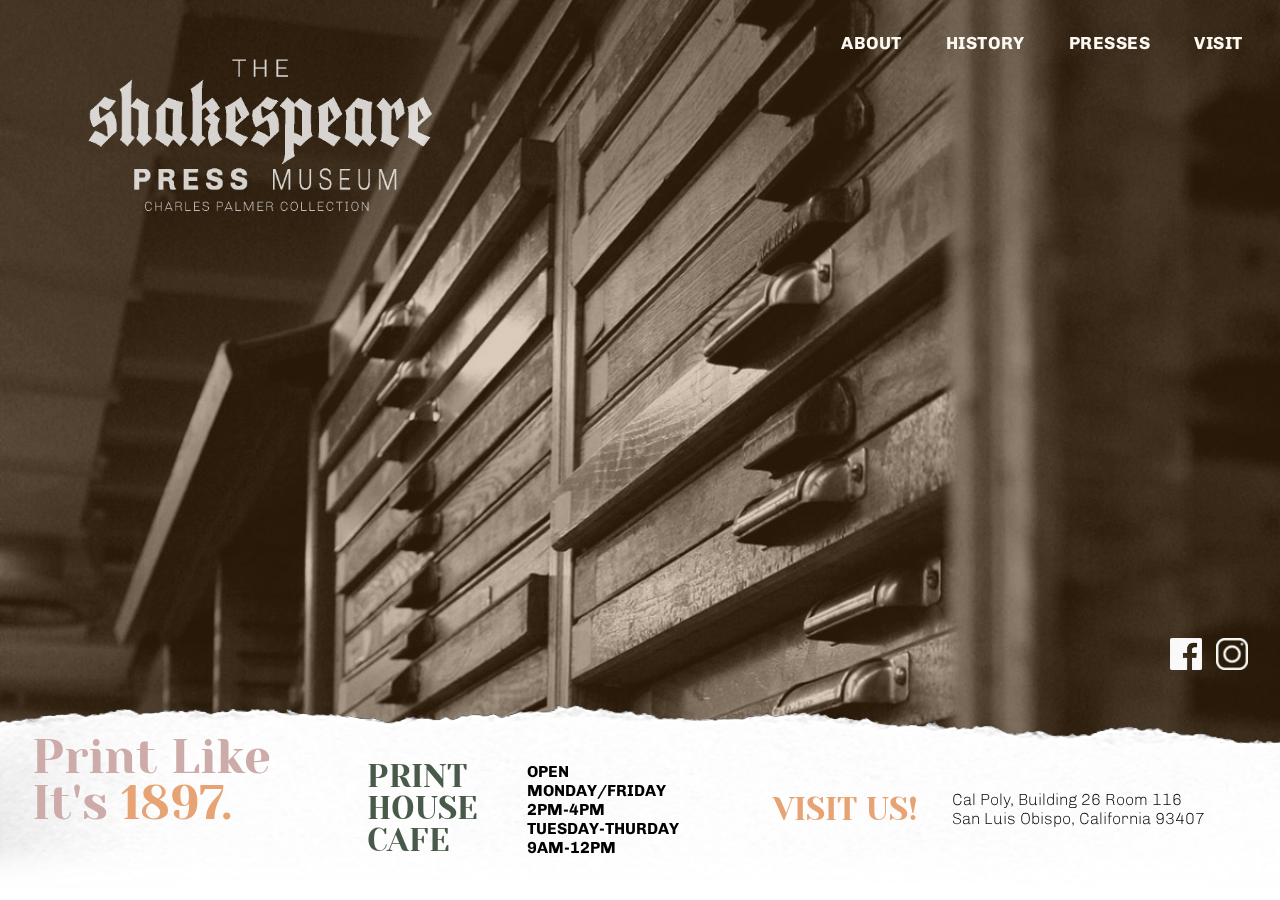
==== spm/index.html @ 58b2f532 "Update index.html" ====
<!DOCTYPE HTML>
<html>
<head>
    <!--Links to CSS-->
    <link rel="stylesheet" href="style.css">

    <meta name="viewport" content="width=device-width, initial-scale=1.0">

    <!--Links to Google Fonts-->
    <link href="https://fonts.googleapis.com/css?family=Chivo:300,400,400i,700,900|Yeseva+One&display=swap" rel="stylesheet">


    <title>Shakespeare Press Museum | Home</title>

</head>

<body>

    <!--HEADER: COPY & PASTE TO EVERY PAGE-->
    <header>
        <a href="index.html"><img class="logo" src="images/logo.png"></a>
        <nav>
            <ul>
                <li><a href="about.html">About</a></li>
                <li><a href="history.html">History</a></li>
                <li><a href="presses.html">Presses</a></li>
                <li><a href="visit.html">Visit</a></li>
            </ul>
        </nav>
    </header>
    <!--END HEADER-->

    <!--VIDEO: HOME PAGE ONLY-->
    <div id="covervideo">
        <video loop muted autoplay poster="images/indeximage.jpg" id="covervideo2">
            <source src="spmvideosmall.mp4" type="video/mp4">
        </video>
    </div>

    <img class="cover" src="images/indeximage.jpg">

    <div class="container">
        <!--SOCIAL ICONS-->

        <div class="socialicons">
            <a href="https://www.facebook.com/ShakespearePressMuseum/"><img src="images/facebook.png" alt="Facebook"></a>
            <a href="https://www.instagram.com/shakespearepress/"><img src="images/instagram.png" alt="Instagram"></a>
        </div>

        <!-- PAUSE/PLAY -->
        <button id="play" onclick="myFunction()"><img src="images/pause.png"></button>

        <!--BOTTOM BAR-->

        <img class="bottombar" src="images/footer.png">

        <div class="bottombar">
            <dd class="home">Print Like<br>It's <span class="orange">1897.</span></dd>

            <!--INFORMATION BLOCKS: HOME PAGE ONLY-->
            <div class="blocks">
                <div class="infoblockgreen">
                    <h2>Print House <br> Cafe</h2>
                    <!--update regularly-->
                    <h5>Open
                        <br>Monday/Friday<br>2PM-4PM
                        <br>Tuesday-Thurday</br>9AM-12PM

                        </h5>
                        
                </div>
                <div class="infoblockorange">
                    <h2>Visit Us!</h2>
                    <h5><span class="light">Cal Poly, Building 26 Room 116 <br>
                            San Luis Obispo, California 93407</span></h5>
                </div>
            </div>

        </div>
    </div>



    <script type="text/javascript">
        // Get the video
        var video = document.querySelector("#covervideo2");

        // Get the button
        var btn = document.querySelector("#play");

        // Pause and play the video, and change the button text
        function myFunction() {
            if (video.paused) {
                video.play();
            } else {
                video.pause();
            }
        }
    </script>

</body></html>
---- spm/style.css ----
.logo{
    width:25em;
    padding:2em;
    float:left;
    transition:.5s;
}
.logo:hover{
    opacity:.8;
    -webkit-transition:1s ease-in-out;
    transition:.5s ease-in-out;
}

body{
    font-family:chivo, sans-serif;
    background-color:#845018;
}

dd{
    margin:9em 0 0 0;
    width:20%;
    min-width:5em;
    font-family: yeseva one, serif;
    font-size:4em;
    color:#FDF8F2;
    font-weight:100;
    padding:0 .5em;
    line-height: 95%;
}

h1{
    font-family: yeseva one, serif;
    font-size:3em;
    /*color:#FDF8F2;*/
    color: white;
    font-weight:100;
}

h2{
    font-family: yeseva one, serif;
    color:#FDF8F2;
    font-size:2em;
}

h5{
   font-size:1em; 
}

.cover{
    position: fixed;
    top:0;
    right: 0;
    bottom: 0;
    left: 0;
    overflow: hidden;
    z-index: -100;
    width:100%;
    filter: grayscale(100%);
    opacity: .7;
    visibility: hidden;
}

.light{
    font-weight:100;
}

.orange{
    color:#E7A373;
}

header{
    margin:0;
    width:100%;
    padding:none;
    height:5.1em;
    position: fixed;
    top: 0;
    left:0;
    z-index:1;
}

a{
    text-decoration: none;
}

nav a{
    color:#FDF8F2;
    padding:2em 1.2em .7em 1.3em;
    font-weight:700;
    font-size:1.1em;
    letter-spacing: .03em;
    -webkit-transition: 1s ease-in-out;
        transition:.5s ease-in-out;
}

nav a:hover{
    background:#CDABA9;
    color:#FDF8F2;
    transition: .5s;
}

nav ul{
    display:flex;
    justify-content: flex-end;
    text-transform: uppercase;
    padding:1em;
}
nav ul li{
    list-style-type: none;
    flex-direction: row;
}


/* HOME PAGE ONLY STUFF */

#covervideo {
    position: fixed;
    top:0;
    right: 0;
    bottom: 0;
    left: 0;
    overflow: hidden;
    z-index: -100;
    width:100%;
    filter: grayscale(100%);
    opacity: .7;
}

#covervideo2 {
    position: inherit;
    top: 0;
    left: 0;
    min-width: 70em;
    width:100%;
}

button{
    float:right;
    margin:100% 0 0 0;
    background:none;
    border:none;
    height:4em;
    opacity:.3;

}
button img{
    width:3em;

}
button:hover {
    opacity:1;
    transition:1s;
}

.container{
    width:101vw;
    padding:0 -2em 0 0;
    margin-left:-1em;
    position:fixed;
    bottom:0;
}

.bottombar{
    width:100%;
    display:flex;
    flex-direction: row;
    align-content: flex-end;
    padding:1em;
}

img.bottombar{
    position:relative;
    z-index:-1;
    margin-bottom:-15em;
    margin-left:-1em;
    min-width: 100em;
    max-height:15em;
}

dd.home{
    margin:0;
    min-width:5em;
    font-family: yeseva one, serif;
    font-size:3em;
    color:#CDABA9;
    font-weight:100;
    padding:0 0 0 .5em;
    line-height: 95%;
}

/* INFO BLOCKS – HOME PAGE ONLY*/
.blocks{ 
    display:flex;
    flex:1 1 0;

}

/* VISIT US INFO BLOCK */

.infoblockorange{
    padding-right:5em;
    display:flex;
    flex: 1 1 0;
    flex-direction: row;
    text-transform: uppercase;
    text-align: center;
    align-content: center;
    justify-content: center;
}

.infoblockorange h2{
    width:auto;
    margin:auto;
    text-align: left;
    font-weight: 100;
    color:#E7A373;
}
.infoblockorange h5{
    text-transform: none;
    margin:auto 1em;
    text-align: left;
}

/*OPEN HOURS - INFO BLOCK*/

.infoblockgreen{
    display:flex;
    text-transform: uppercase;
    justify-content: center;
    align-items: center;
    flex:1 1 0;
    align-content: center;
}
.infoblockgreen h2{
    color:#495A4A;
    padding-right:1em;
}

/*SOCIAL ICONS*/
.socialicons{
    float:right;
    margin:100% 2em 0 0;
}
.socialicons img{
    width:2em;
    margin:.3em;
    transition:.5s;
}
.socialicons img:hover{
    filter:brightness(65%) sepia(100%)hue-rotate(-20deg) saturate(140%);
    transition:.5s;
}

.infoblockgreen h2{
    font-weight: 100;
    width:4em;
    text-align: left;
    line-height:100%;
    color:#495A4A;
}

/**MEDIA QUERIES**/

@media only screen and (max-width: 900px){
    
    .bottombar{
        display:block;
        clear:both;
        float:none;
        width:100%;
    }
    
    dd.home{
        width:90%;
        clear:both;
        float:none;
        margin:auto;
        padding:0;
    }
    
    .infoblockgreen{
        width:100%;
    }
    
    
}
@media only screen and (max-width: 800px) {
    header{
        height:10em;
        display:flex;
        flex-direction: column-reverse;
    }
    
    .cover{
        width:100%;
    }
    .logo{
        float:none;
        display:block;
        margin: auto;
        margin-bottom: -4em;
        padding:2em 0 0 0;
    }
    nav ul{
        padding:0;
        margin:0;
    }
    nav ul li{
        text-align: center;
        margin: 0em auto;
        align-content: center;
    }
    
    nav a:hover{
        background: none;
        color:#E7A373;
    }
    
    dd{
        margin:2em 0 0 0;
    }
    
    .cover{
        min-width:50em;
    }
    .pagerip{
        margin-top:1.2em;
    }
    
    .container{
    }
    
    .blocks{
        width:101%;
        margin-left: -1em;
        padding: 9em auto 1em .5em;
        background-color:#fff;
        flex-direction: column;
    }
    
    .infoblockorange{
        width:100%;
        height:9em;
        margin:auto;
        align-items: center;
        flex-direction: column;
        align-content: center;
        padding-bottom:2em;
    }
    
    .blocks h2{
        font-size: 2em;
        width:auto;
        margin: 1em;
    }
    .blocks h5{
        font-size:1em;
        margin:0 1em;
    }

    .infoblockgreen h2{
        margin-right:0em;
    
    }
    .infoblockgreen h5{
        margin:0;

    }
    
    .infoblockorange h2{
        margin:0;
    }

    .socialicons{
       display:flex;
       flex-direction:column;
       margin-right:0;
    }
    
    button{
        margin-top:0;
        margin-left:100%;
    }
    
    .bottombar{
        margin-bottom:-1em;
    }
    
    .infoblockorange{
        padding-bottom: 2em;
    }
}

@media only screen and (min-height: 900px){

    
    #covervideo2{
        visibility: hidden;
    }
    
    .cover{
        visibility: visible;
    }
    
    button{
        visibility:hidden;
    }
    
}
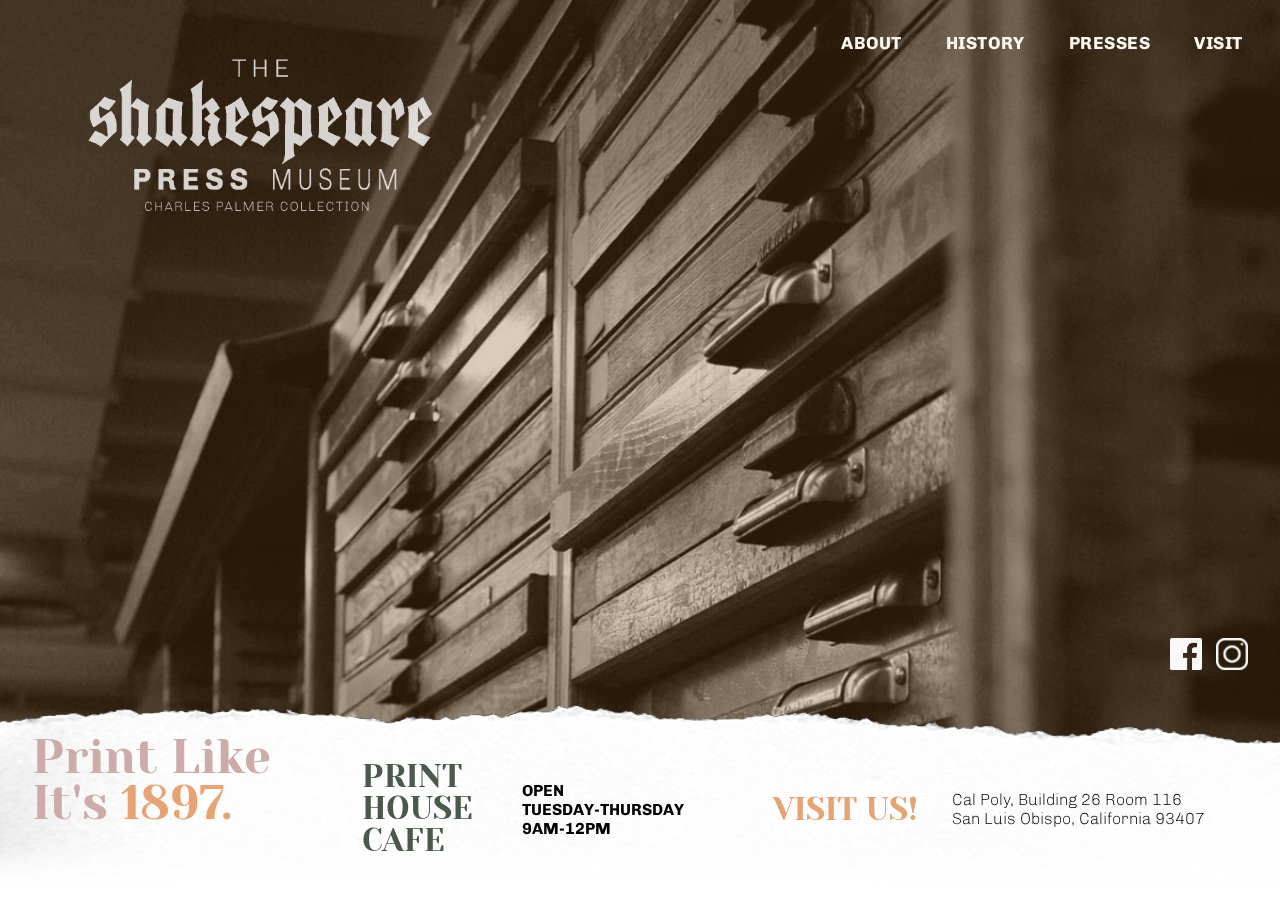
==== commit c56bb2fe: "Update index.html" ====
--- a/spm/index.html
+++ b/spm/index.html
@@ -63,9 +63,7 @@
                     <h2>Print House <br> Cafe</h2>
                     <!--update regularly-->
                     <h5>Open
-                        <br>Monday/Friday<br>2PM-4PM
-                        <br>Tuesday-Thurday</br>9AM-12PM
-
+                        <br>Tuesday-Thursday<br>9AM-12PM
                         </h5>
                         
                 </div>
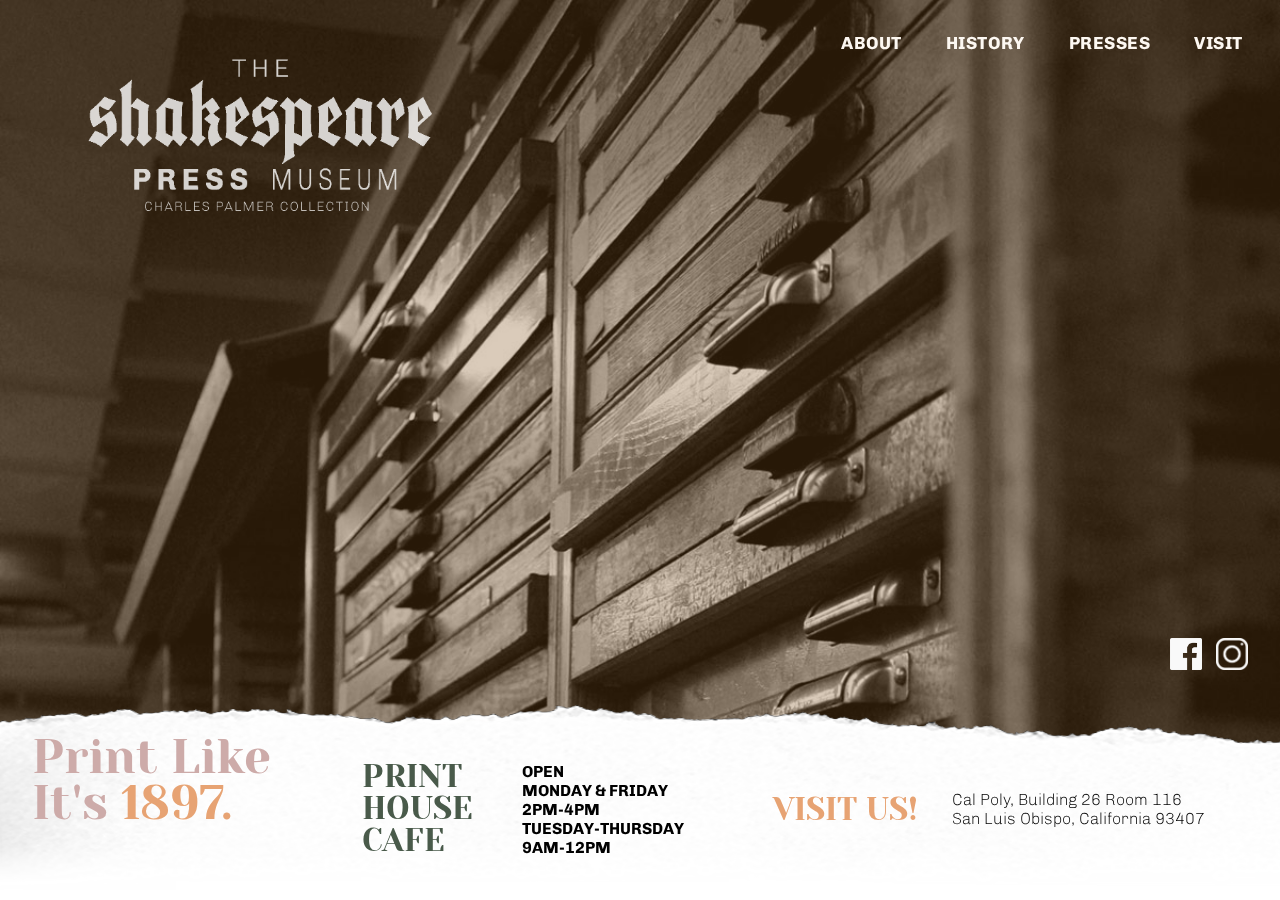
==== commit e04892a5: "Update index.html" ====
--- a/spm/index.html
+++ b/spm/index.html
@@ -63,6 +63,7 @@
                     <h2>Print House <br> Cafe</h2>
                     <!--update regularly-->
                     <h5>Open
+                        <br>Monday & Friday<br>2PM-4PM
                         <br>Tuesday-Thursday<br>9AM-12PM
                         </h5>
                         
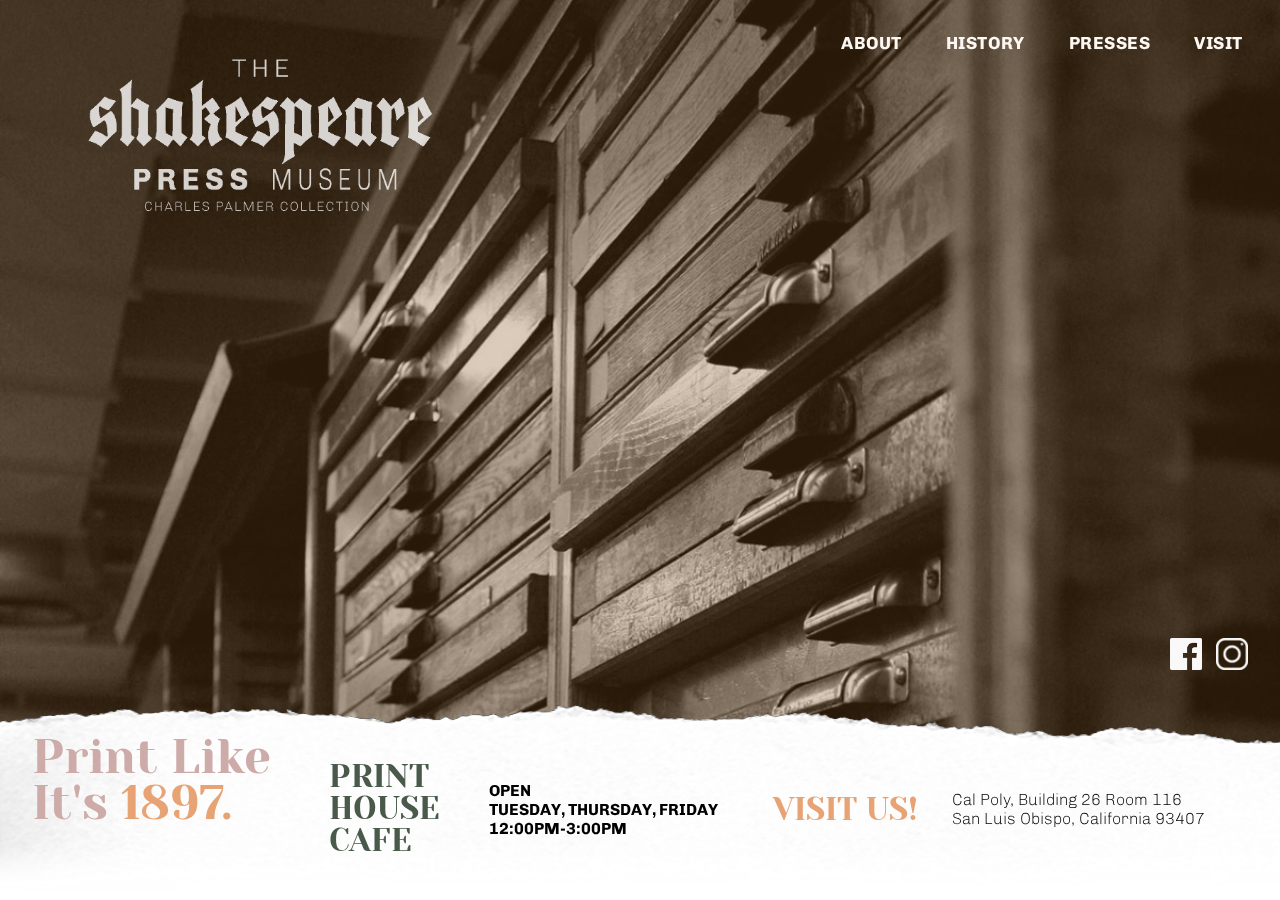
==== commit 15923d00: "Update index.html" ====
--- a/spm/index.html
+++ b/spm/index.html
@@ -63,8 +63,7 @@
                     <h2>Print House <br> Cafe</h2>
                     <!--update regularly-->
                     <h5>Open
-                        <br>Monday & Friday<br>2PM-4PM
-                        <br>Tuesday-Thursday<br>9AM-12PM
+                        <br>Tuesday, Thursday, Friday<br>12:00PM-3:00PM
                         </h5>
                         
                 </div>
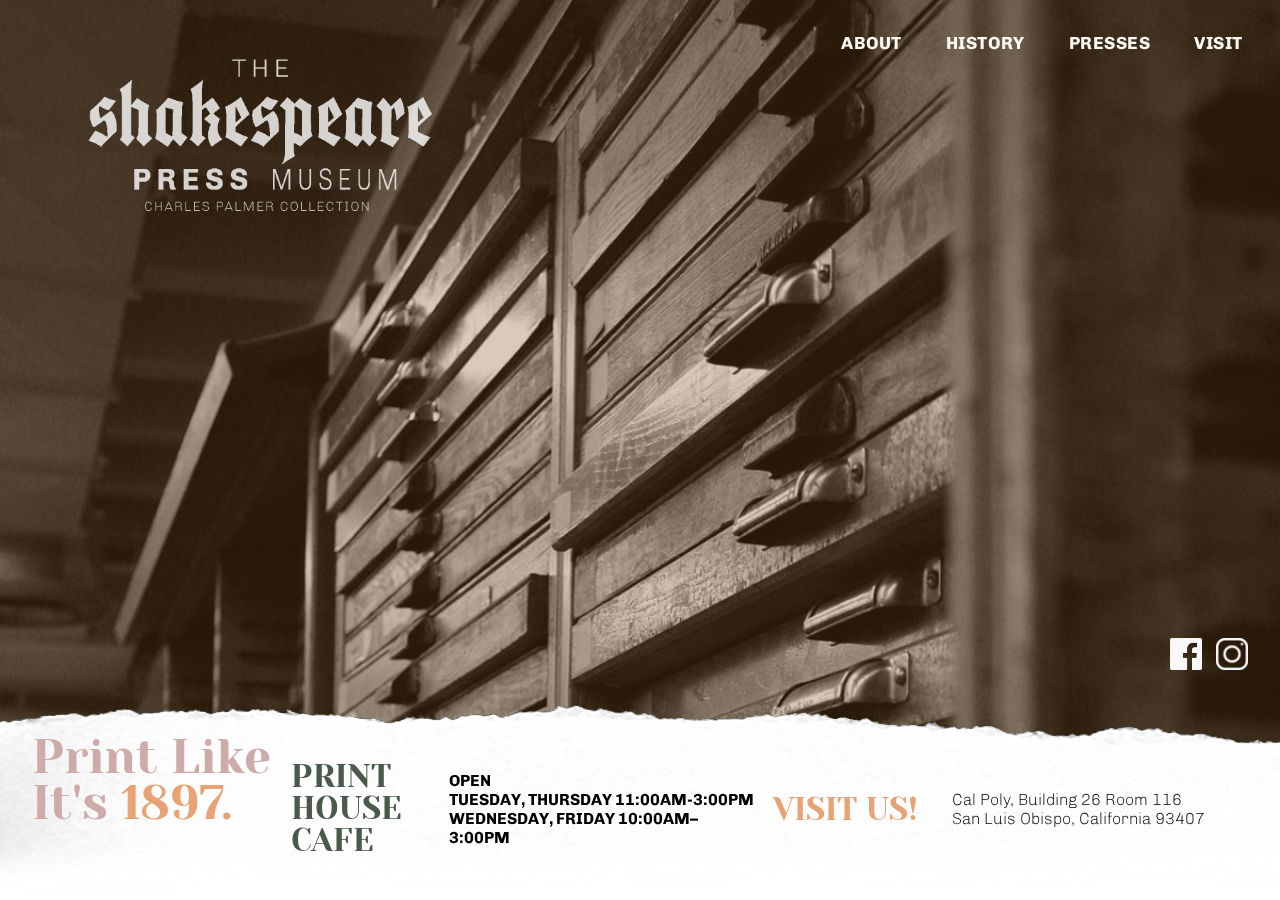
==== commit ad551e29: "Updated Hours for Spring 24 Quarter" ====
--- a/spm/index.html
+++ b/spm/index.html
@@ -63,7 +63,8 @@
                     <h2>Print House <br> Cafe</h2>
                     <!--update regularly-->
                     <h5>Open
-                        <br>Tuesday, Thursday, Friday<br>12:00PM-3:00PM
+                        <br>Tuesday, Thursday 11:00AM-3:00PM
+                        <br>Wednesday, Friday 10:00AM–3:00PM
                         </h5>
                         
                 </div>
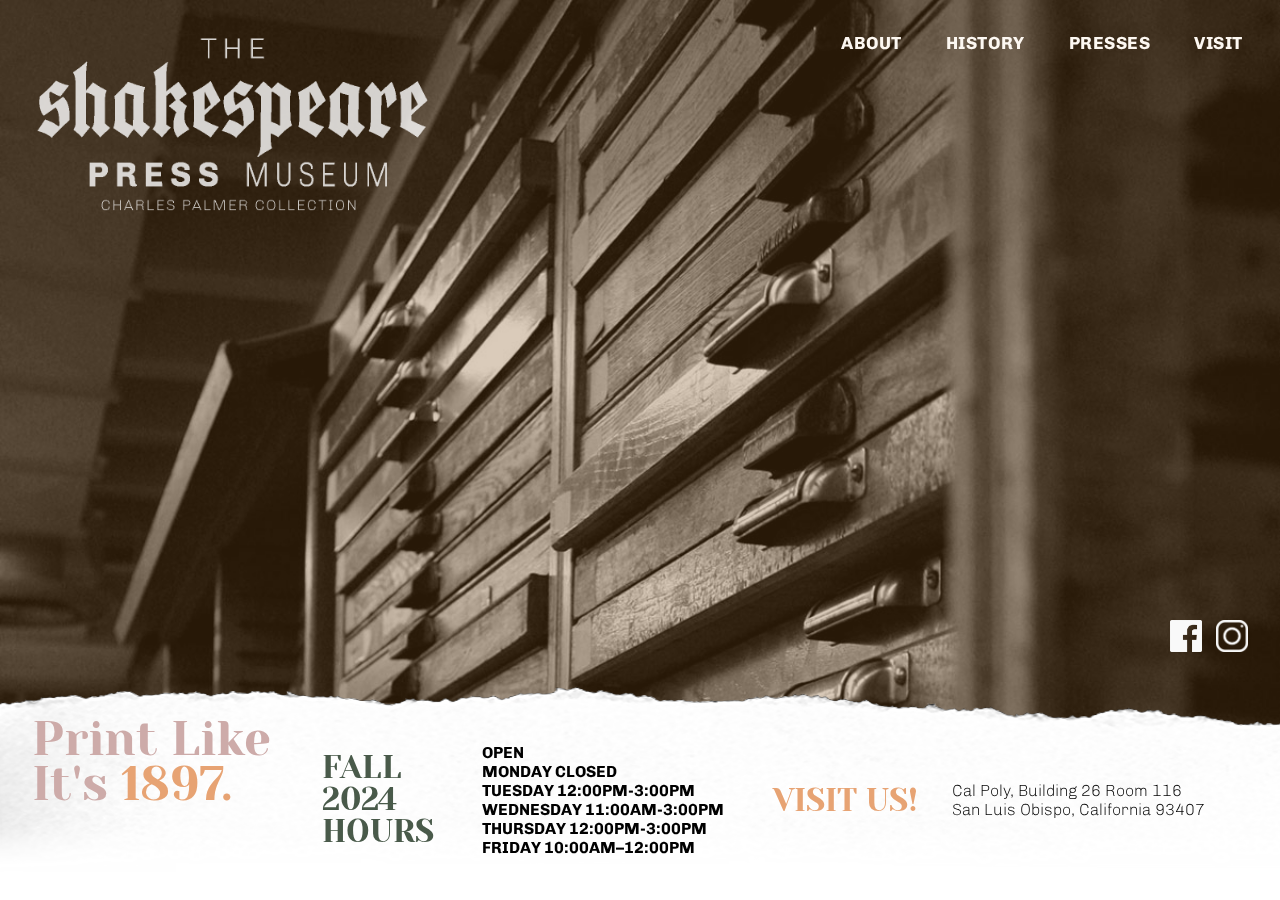
==== commit be28ae5c: "Update index.html" ====
--- a/spm/index.html
+++ b/spm/index.html
@@ -60,11 +60,14 @@
             <!--INFORMATION BLOCKS: HOME PAGE ONLY-->
             <div class="blocks">
                 <div class="infoblockgreen">
-                    <h2>Print House <br> Cafe</h2>
+                    <h2>Fall 2024 <br> Hours</h2>
                     <!--update regularly-->
                     <h5>Open
-                        <br>Tuesday, Thursday 11:00AM-3:00PM
-                        <br>Wednesday, Friday 10:00AM–3:00PM
+                        <br>Monday CLOSED
+                        <br>Tuesday 12:00PM-3:00PM
+                        <br>Wednesday 11:00AM-3:00PM
+                        <br>Thursday 12:00PM-3:00PM
+                        <br>Friday 10:00AM–12:00PM
                         </h5>
                         
                 </div>
--- a/spm/style.css
+++ b/spm/style.css
@@ -1,408 +1,396 @@
-.logo{
-    width:25em;
-    padding:2em;
-    float:left;
-    transition:.5s;
-}
-.logo:hover{
-    opacity:.8;
-    -webkit-transition:1s ease-in-out;
-    transition:.5s ease-in-out;
-}
-
-body{
-    font-family:chivo, sans-serif;
-    background-color:#845018;
-}
-
-dd{
-    margin:9em 0 0 0;
-    width:20%;
-    min-width:5em;
-    font-family: yeseva one, serif;
-    font-size:4em;
-    color:#FDF8F2;
-    font-weight:100;
-    padding:0 .5em;
-    line-height: 95%;
-}
-
-h1{
-    font-family: yeseva one, serif;
-    font-size:3em;
-    /*color:#FDF8F2;*/
-    color: white;
-    font-weight:100;
-}
-
-h2{
-    font-family: yeseva one, serif;
-    color:#FDF8F2;
-    font-size:2em;
-}
-
-h5{
-   font-size:1em; 
-}
-
-.cover{
-    position: fixed;
-    top:0;
-    right: 0;
-    bottom: 0;
-    left: 0;
-    overflow: hidden;
-    z-index: -100;
-    width:100%;
-    filter: grayscale(100%);
-    opacity: .7;
+.logo {
+  width: 25em;
+  padding: 2em;
+  float: left;
+  transition: 0.5s;
+}
+.logo:hover {
+  opacity: 0.8;
+  -webkit-transition: 1s ease-in-out;
+  transition: 0.5s ease-in-out;
+}
+
+body {
+  font-family: chivo, sans-serif;
+  background-color: #845018;
+}
+
+dd {
+  margin: 9em 0 0 0;
+  width: 20%;
+  min-width: 5em;
+  font-family: yeseva one, serif;
+  font-size: 4em;
+  color: #fdf8f2;
+  font-weight: 100;
+  padding: 0 0.5em;
+  line-height: 95%;
+}
+
+h1 {
+  font-family: yeseva one, serif;
+  font-size: 3em;
+  /*color:#FDF8F2;*/
+  color: white;
+  font-weight: 100;
+}
+
+h2 {
+  font-family: yeseva one, serif;
+  color: #fdf8f2;
+  font-size: 2em;
+}
+
+h5 {
+  font-size: 1em;
+}
+
+.cover {
+  position: fixed;
+  top: 0;
+  right: 0;
+  bottom: 0;
+  left: 0;
+  overflow: hidden;
+  z-index: -100;
+  width: 100%;
+  filter: grayscale(100%);
+  opacity: 0.7;
+  visibility: hidden;
+}
+
+.light {
+  font-weight: 100;
+}
+
+.orange {
+  color: #e7a373;
+}
+
+header {
+  margin: 0;
+  width: 100%;
+  padding: none;
+  height: 5.1em;
+  position: fixed;
+  top: 0;
+  left: 0;
+  z-index: 1;
+}
+
+a {
+  text-decoration: none;
+}
+
+nav a {
+  color: #fdf8f2;
+  padding: 2em 1.2em 0.7em 1.3em;
+  font-weight: 700;
+  font-size: 1.1em;
+  letter-spacing: 0.03em;
+  -webkit-transition: 1s ease-in-out;
+  transition: 0.5s ease-in-out;
+}
+
+nav a:hover {
+  background: #cdaba9;
+  color: #fdf8f2;
+  transition: 0.5s;
+}
+
+nav ul {
+  display: flex;
+  justify-content: flex-end;
+  text-transform: uppercase;
+  padding: 1em;
+}
+nav ul li {
+  list-style-type: none;
+  flex-direction: row;
+}
+
+/* HOME PAGE ONLY STUFF */
+
+#covervideo {
+  position: fixed;
+  top: 0;
+  right: 0;
+  bottom: 0;
+  left: 0;
+  overflow: hidden;
+  z-index: -100;
+  width: 100%;
+  filter: grayscale(100%);
+  opacity: 0.7;
+}
+
+#covervideo2 {
+  position: inherit;
+  top: 0;
+  left: 0;
+  min-width: 70em;
+  width: 100%;
+}
+
+button {
+  float: right;
+  margin: 100% 0 0 0;
+  background: none;
+  border: none;
+  height: 4em;
+  opacity: 0.3;
+}
+button img {
+  width: 3em;
+}
+button:hover {
+  opacity: 1;
+  transition: 1s;
+}
+
+.container {
+  width: 101vw;
+  padding: 0 -2em 0 0;
+  margin-left: -1em;
+  position: fixed;
+  bottom: 0;
+}
+
+.bottombar {
+  width: 100%;
+  display: flex;
+  flex-direction: row;
+  align-content: flex-end;
+  padding: 1em;
+}
+
+img.bottombar {
+  position: relative;
+  z-index: -1;
+  margin-bottom: -15em;
+  margin-left: -1em;
+  min-width: 100em;
+  max-height: 15em;
+}
+
+dd.home {
+  margin: 0;
+  min-width: 5em;
+  font-family: yeseva one, serif;
+  font-size: 3em;
+  color: #cdaba9;
+  font-weight: 100;
+  padding: 0 0 0 0.5em;
+  line-height: 95%;
+}
+
+/* INFO BLOCKS – HOME PAGE ONLY*/
+.blocks {
+  display: flex;
+  flex: 1 1 0;
+}
+
+/* VISIT US INFO BLOCK */
+
+.infoblockorange {
+  padding-right: 5em;
+  display: flex;
+  flex: 1 1 0;
+  flex-direction: row;
+  text-transform: uppercase;
+  text-align: center;
+  align-content: center;
+  justify-content: center;
+}
+
+.infoblockorange h2 {
+  width: auto;
+  margin: auto;
+  text-align: left;
+  font-weight: 100;
+  color: #e7a373;
+}
+.infoblockorange h5 {
+  text-transform: none;
+  margin: auto 1em;
+  text-align: left;
+}
+
+/*OPEN HOURS - INFO BLOCK*/
+
+.infoblockgreen {
+  display: flex;
+  text-transform: uppercase;
+  justify-content: center;
+  align-items: center;
+  flex: 1 1 0;
+  align-content: center;
+}
+.infoblockgreen h2 {
+  color: #495a4a;
+  padding-right: 1em;
+}
+
+/*SOCIAL ICONS*/
+.socialicons {
+  float: right;
+  margin: 100% 2em 0 0;
+}
+.socialicons img {
+  width: 2em;
+  margin: 0.3em;
+  transition: 0.5s;
+}
+.socialicons img:hover {
+  filter: brightness(65%) sepia(100%) hue-rotate(-20deg) saturate(140%);
+  transition: 0.5s;
+}
+
+.infoblockgreen h2 {
+  font-weight: 100;
+  width: 4em;
+  text-align: left;
+  line-height: 100%;
+  color: #495a4a;
+}
+
+/**MEDIA QUERIES**/
+
+@media only screen and (max-width: 900px) {
+  .bottombar {
+    display: block;
+    clear: both;
+    float: none;
+    width: 100%;
+  }
+
+  dd.home {
+    width: 90%;
+    clear: both;
+    float: none;
+    margin: auto;
+    padding: 0;
+  }
+
+  .infoblockgreen {
+    width: 100%;
+  }
+}
+@media only screen and (max-width: 800px) {
+  header {
+    height: 10em;
+    display: flex;
+    flex-direction: column-reverse;
+  }
+
+  .cover {
+    width: 100%;
+  }
+  .logo {
+    float: none;
+    display: block;
+    margin: auto;
+    margin-bottom: -4em;
+    padding: 2em 0 0 0;
+  }
+  nav ul {
+    padding: 0;
+    margin: 0;
+  }
+  nav ul li {
+    text-align: center;
+    margin: 0em auto;
+    align-content: center;
+  }
+
+  nav a:hover {
+    background: none;
+    color: #e7a373;
+  }
+
+  dd {
+    margin: 2em 0 0 0;
+  }
+
+  .cover {
+    min-width: 50em;
+  }
+  .pagerip {
+    margin-top: 1.2em;
+  }
+
+  .container {
+  }
+
+  .blocks {
+    width: 101%;
+    margin-left: -1em;
+    padding: 9em auto 1em 0.5em;
+    background-color: #fff;
+    flex-direction: column;
+  }
+
+  .infoblockorange {
+    width: 100%;
+    height: 9em;
+    margin: auto;
+    align-items: center;
+    flex-direction: column;
+    align-content: center;
+    padding-bottom: 2em;
+  }
+
+  .blocks h2 {
+    font-size: 2em;
+    width: auto;
+    margin: 1em;
+  }
+  .blocks h5 {
+    font-size: 1em;
+    margin: 0 1em;
+  }
+
+  .infoblockgreen h2 {
+    margin-right: 0em;
+  }
+  .infoblockgreen h5 {
+    margin: 0;
+  }
+
+  .infoblockorange h2 {
+    margin: 0;
+  }
+
+  .socialicons {
+    display: flex;
+    flex-direction: column;
+    margin-right: 0;
+  }
+
+  button {
+    margin-top: 0;
+    margin-left: 100%;
+  }
+
+  .bottombar {
+    margin-bottom: -1em;
+  }
+
+  .infoblockorange {
+    padding-bottom: 2em;
+  }
+}
+
+@media only screen and (min-height: 900px) {
+  #covervideo2 {
     visibility: hidden;
-}
-
-.light{
-    font-weight:100;
-}
-
-.orange{
-    color:#E7A373;
-}
-
-header{
-    margin:0;
-    width:100%;
-    padding:none;
-    height:5.1em;
-    position: fixed;
-    top: 0;
-    left:0;
-    z-index:1;
-}
-
-a{
-    text-decoration: none;
-}
-
-nav a{
-    color:#FDF8F2;
-    padding:2em 1.2em .7em 1.3em;
-    font-weight:700;
-    font-size:1.1em;
-    letter-spacing: .03em;
-    -webkit-transition: 1s ease-in-out;
-        transition:.5s ease-in-out;
-}
-
-nav a:hover{
-    background:#CDABA9;
-    color:#FDF8F2;
-    transition: .5s;
-}
-
-nav ul{
-    display:flex;
-    justify-content: flex-end;
-    text-transform: uppercase;
-    padding:1em;
-}
-nav ul li{
-    list-style-type: none;
-    flex-direction: row;
-}
-
-
-/* HOME PAGE ONLY STUFF */
-
-#covervideo {
-    position: fixed;
-    top:0;
-    right: 0;
-    bottom: 0;
-    left: 0;
-    overflow: hidden;
-    z-index: -100;
-    width:100%;
-    filter: grayscale(100%);
-    opacity: .7;
-}
-
-#covervideo2 {
-    position: inherit;
-    top: 0;
-    left: 0;
-    min-width: 70em;
-    width:100%;
-}
-
-button{
-    float:right;
-    margin:100% 0 0 0;
-    background:none;
-    border:none;
-    height:4em;
-    opacity:.3;
-
-}
-button img{
-    width:3em;
-
-}
-button:hover {
-    opacity:1;
-    transition:1s;
-}
-
-.container{
-    width:101vw;
-    padding:0 -2em 0 0;
-    margin-left:-1em;
-    position:fixed;
-    bottom:0;
-}
-
-.bottombar{
-    width:100%;
-    display:flex;
-    flex-direction: row;
-    align-content: flex-end;
-    padding:1em;
-}
-
-img.bottombar{
-    position:relative;
-    z-index:-1;
-    margin-bottom:-15em;
-    margin-left:-1em;
-    min-width: 100em;
-    max-height:15em;
-}
-
-dd.home{
-    margin:0;
-    min-width:5em;
-    font-family: yeseva one, serif;
-    font-size:3em;
-    color:#CDABA9;
-    font-weight:100;
-    padding:0 0 0 .5em;
-    line-height: 95%;
-}
-
-/* INFO BLOCKS – HOME PAGE ONLY*/
-.blocks{ 
-    display:flex;
-    flex:1 1 0;
-
-}
-
-/* VISIT US INFO BLOCK */
-
-.infoblockorange{
-    padding-right:5em;
-    display:flex;
-    flex: 1 1 0;
-    flex-direction: row;
-    text-transform: uppercase;
-    text-align: center;
-    align-content: center;
-    justify-content: center;
-}
-
-.infoblockorange h2{
-    width:auto;
-    margin:auto;
-    text-align: left;
-    font-weight: 100;
-    color:#E7A373;
-}
-.infoblockorange h5{
-    text-transform: none;
-    margin:auto 1em;
-    text-align: left;
-}
-
-/*OPEN HOURS - INFO BLOCK*/
-
-.infoblockgreen{
-    display:flex;
-    text-transform: uppercase;
-    justify-content: center;
-    align-items: center;
-    flex:1 1 0;
-    align-content: center;
-}
-.infoblockgreen h2{
-    color:#495A4A;
-    padding-right:1em;
-}
-
-/*SOCIAL ICONS*/
-.socialicons{
-    float:right;
-    margin:100% 2em 0 0;
-}
-.socialicons img{
-    width:2em;
-    margin:.3em;
-    transition:.5s;
-}
-.socialicons img:hover{
-    filter:brightness(65%) sepia(100%)hue-rotate(-20deg) saturate(140%);
-    transition:.5s;
-}
-
-.infoblockgreen h2{
-    font-weight: 100;
-    width:4em;
-    text-align: left;
-    line-height:100%;
-    color:#495A4A;
-}
-
-/**MEDIA QUERIES**/
-
-@media only screen and (max-width: 900px){
-    
-    .bottombar{
-        display:block;
-        clear:both;
-        float:none;
-        width:100%;
-    }
-    
-    dd.home{
-        width:90%;
-        clear:both;
-        float:none;
-        margin:auto;
-        padding:0;
-    }
-    
-    .infoblockgreen{
-        width:100%;
-    }
-    
-    
-}
-@media only screen and (max-width: 800px) {
-    header{
-        height:10em;
-        display:flex;
-        flex-direction: column-reverse;
-    }
-    
-    .cover{
-        width:100%;
-    }
-    .logo{
-        float:none;
-        display:block;
-        margin: auto;
-        margin-bottom: -4em;
-        padding:2em 0 0 0;
-    }
-    nav ul{
-        padding:0;
-        margin:0;
-    }
-    nav ul li{
-        text-align: center;
-        margin: 0em auto;
-        align-content: center;
-    }
-    
-    nav a:hover{
-        background: none;
-        color:#E7A373;
-    }
-    
-    dd{
-        margin:2em 0 0 0;
-    }
-    
-    .cover{
-        min-width:50em;
-    }
-    .pagerip{
-        margin-top:1.2em;
-    }
-    
-    .container{
-    }
-    
-    .blocks{
-        width:101%;
-        margin-left: -1em;
-        padding: 9em auto 1em .5em;
-        background-color:#fff;
-        flex-direction: column;
-    }
-    
-    .infoblockorange{
-        width:100%;
-        height:9em;
-        margin:auto;
-        align-items: center;
-        flex-direction: column;
-        align-content: center;
-        padding-bottom:2em;
-    }
-    
-    .blocks h2{
-        font-size: 2em;
-        width:auto;
-        margin: 1em;
-    }
-    .blocks h5{
-        font-size:1em;
-        margin:0 1em;
-    }
-
-    .infoblockgreen h2{
-        margin-right:0em;
-    
-    }
-    .infoblockgreen h5{
-        margin:0;
-
-    }
-    
-    .infoblockorange h2{
-        margin:0;
-    }
-
-    .socialicons{
-       display:flex;
-       flex-direction:column;
-       margin-right:0;
-    }
-    
-    button{
-        margin-top:0;
-        margin-left:100%;
-    }
-    
-    .bottombar{
-        margin-bottom:-1em;
-    }
-    
-    .infoblockorange{
-        padding-bottom: 2em;
-    }
-}
-
-@media only screen and (min-height: 900px){
-
-    
-    #covervideo2{
-        visibility: hidden;
-    }
-    
-    .cover{
-        visibility: visible;
-    }
-    
-    button{
-        visibility:hidden;
-    }
-    
-}+  }
+
+  .cover {
+    visibility: visible;
+  }
+
+  button {
+    visibility: hidden;
+  }
+}
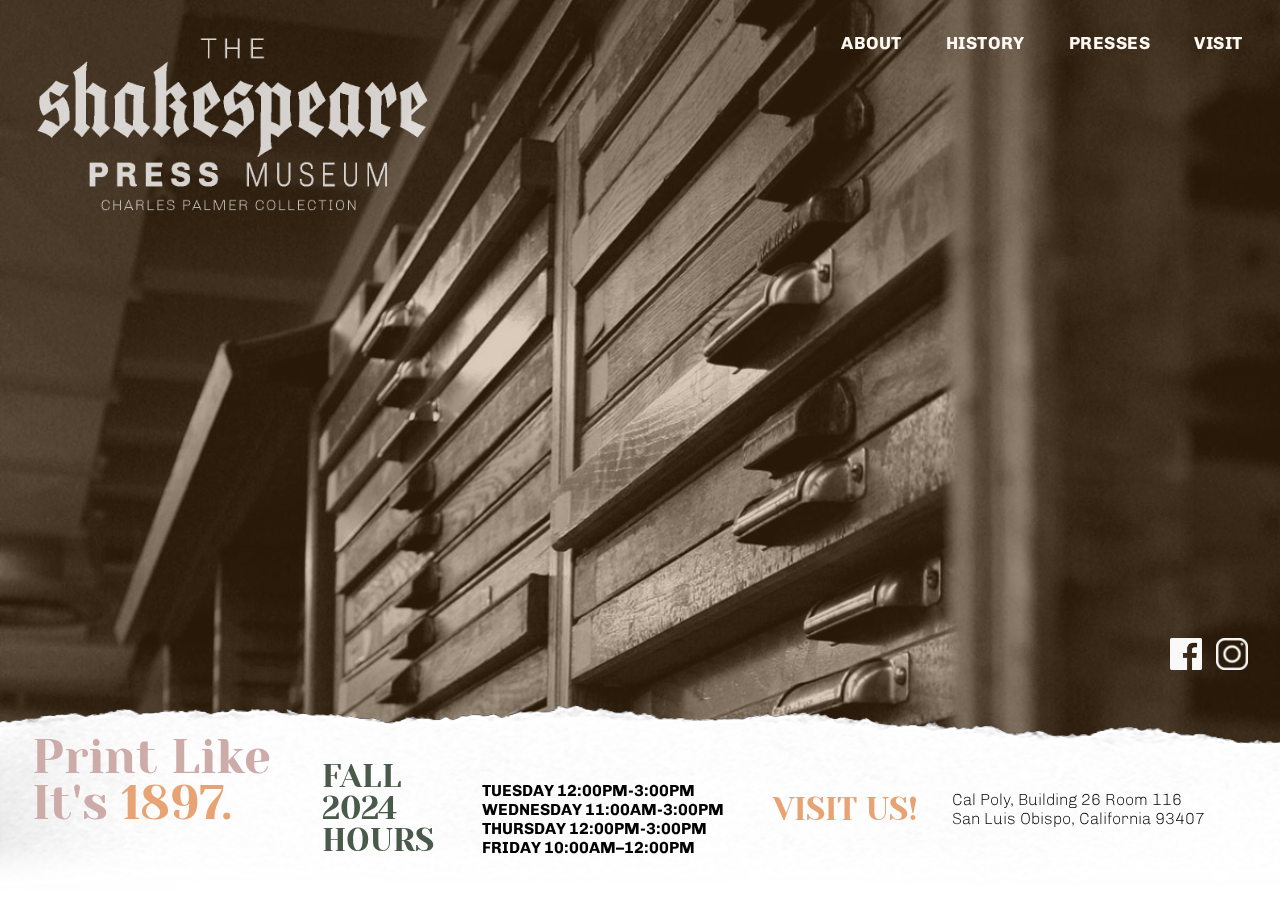
==== commit b6efa79b: "Update index.html" ====
--- a/spm/index.html
+++ b/spm/index.html
@@ -62,13 +62,12 @@
                 <div class="infoblockgreen">
                     <h2>Fall 2024 <br> Hours</h2>
                     <!--update regularly-->
-                    <h5>Open
-                        <br>Monday CLOSED
+                    <h5>
                         <br>Tuesday 12:00PM-3:00PM
                         <br>Wednesday 11:00AM-3:00PM
                         <br>Thursday 12:00PM-3:00PM
                         <br>Friday 10:00AM–12:00PM
-                        </h5>
+                    </h5>
                         
                 </div>
                 <div class="infoblockorange">
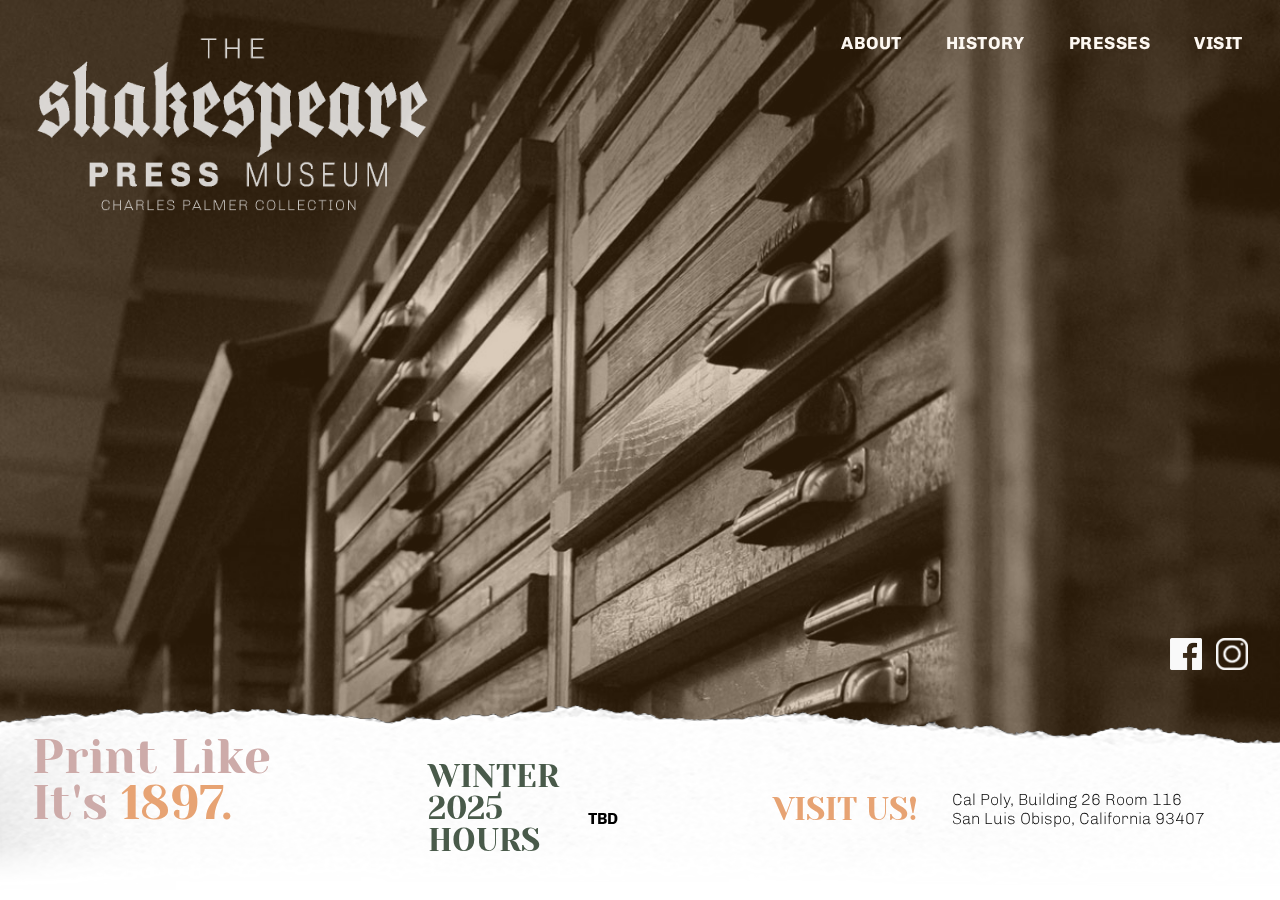
==== commit d0e19627: "Update index.html" ====
--- a/spm/index.html
+++ b/spm/index.html
@@ -60,13 +60,10 @@
             <!--INFORMATION BLOCKS: HOME PAGE ONLY-->
             <div class="blocks">
                 <div class="infoblockgreen">
-                    <h2>Fall 2024 <br> Hours</h2>
+                    <h2>Winter 2025<br> Hours</h2>
                     <!--update regularly-->
                     <h5>
-                        <br>Tuesday 12:00PM-3:00PM
-                        <br>Wednesday 11:00AM-3:00PM
-                        <br>Thursday 12:00PM-3:00PM
-                        <br>Friday 10:00AM–12:00PM
+                        <br>TBD
                     </h5>
                         
                 </div>
